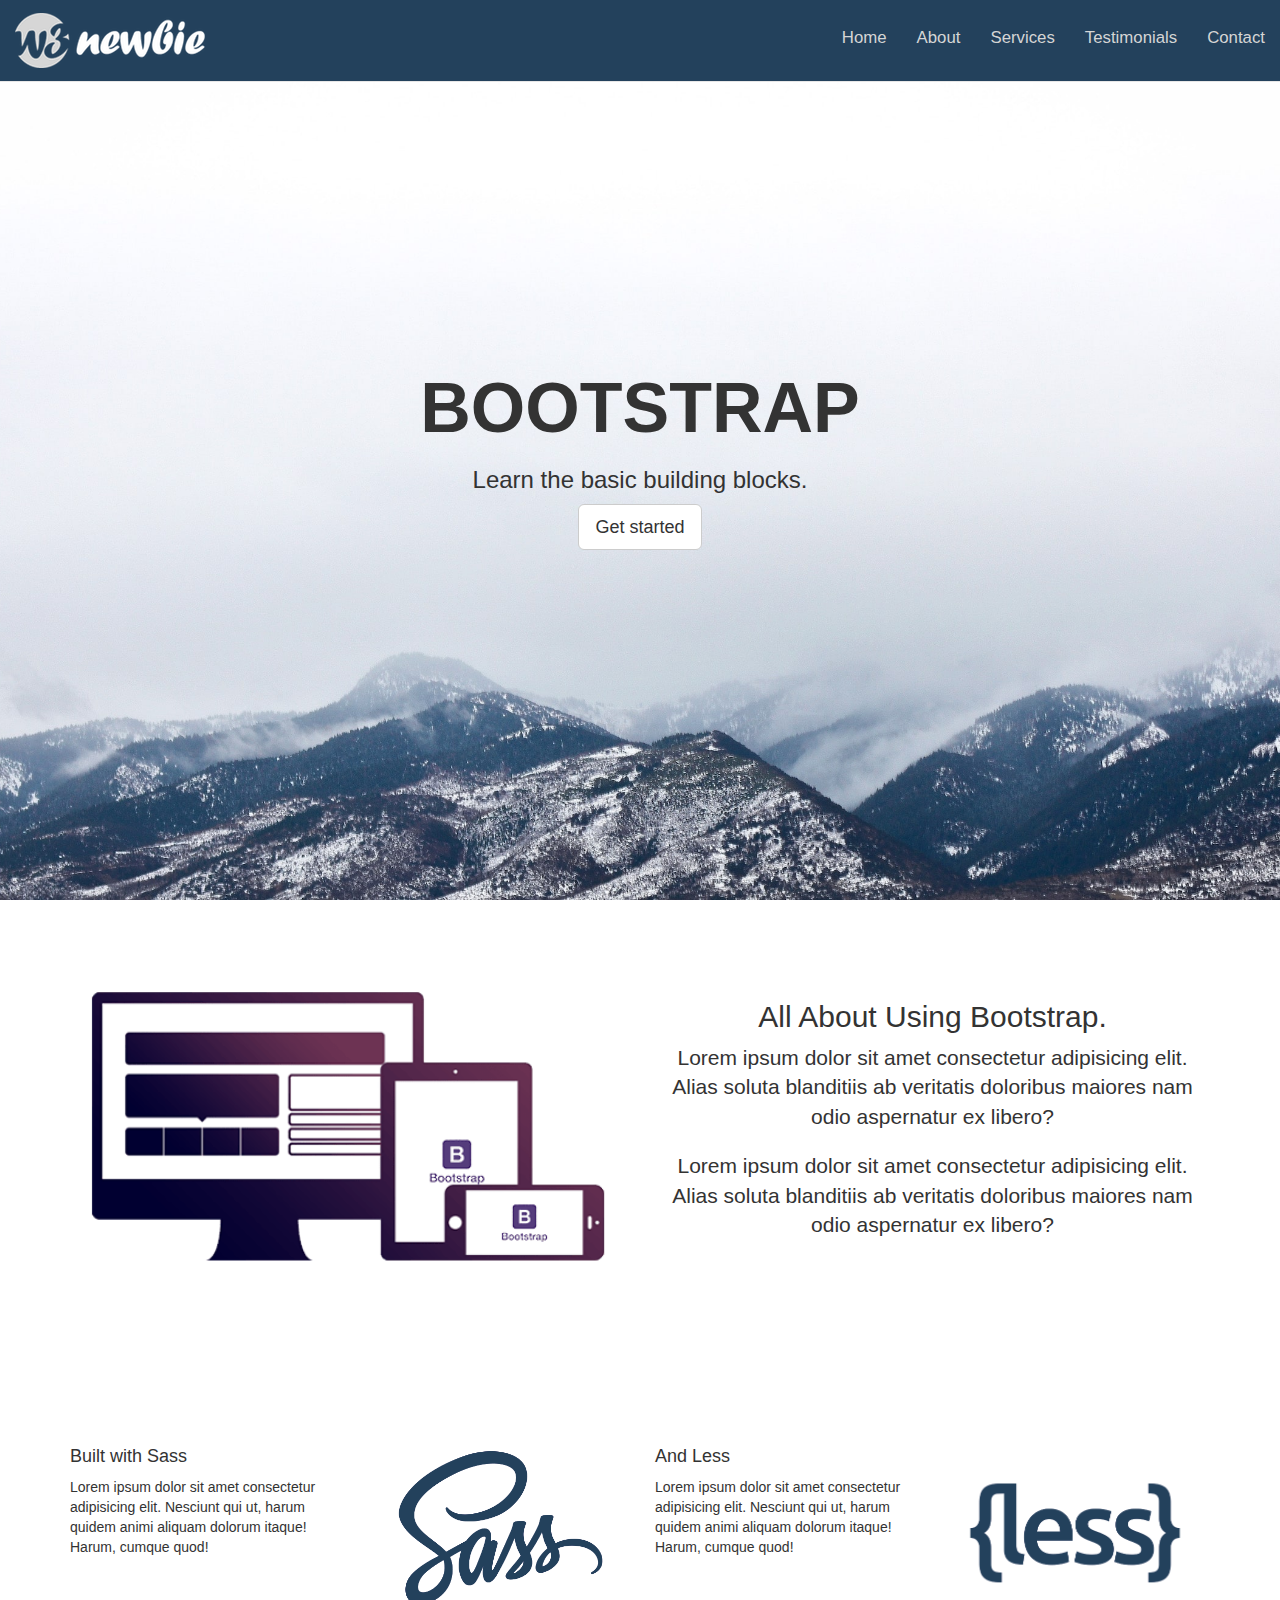
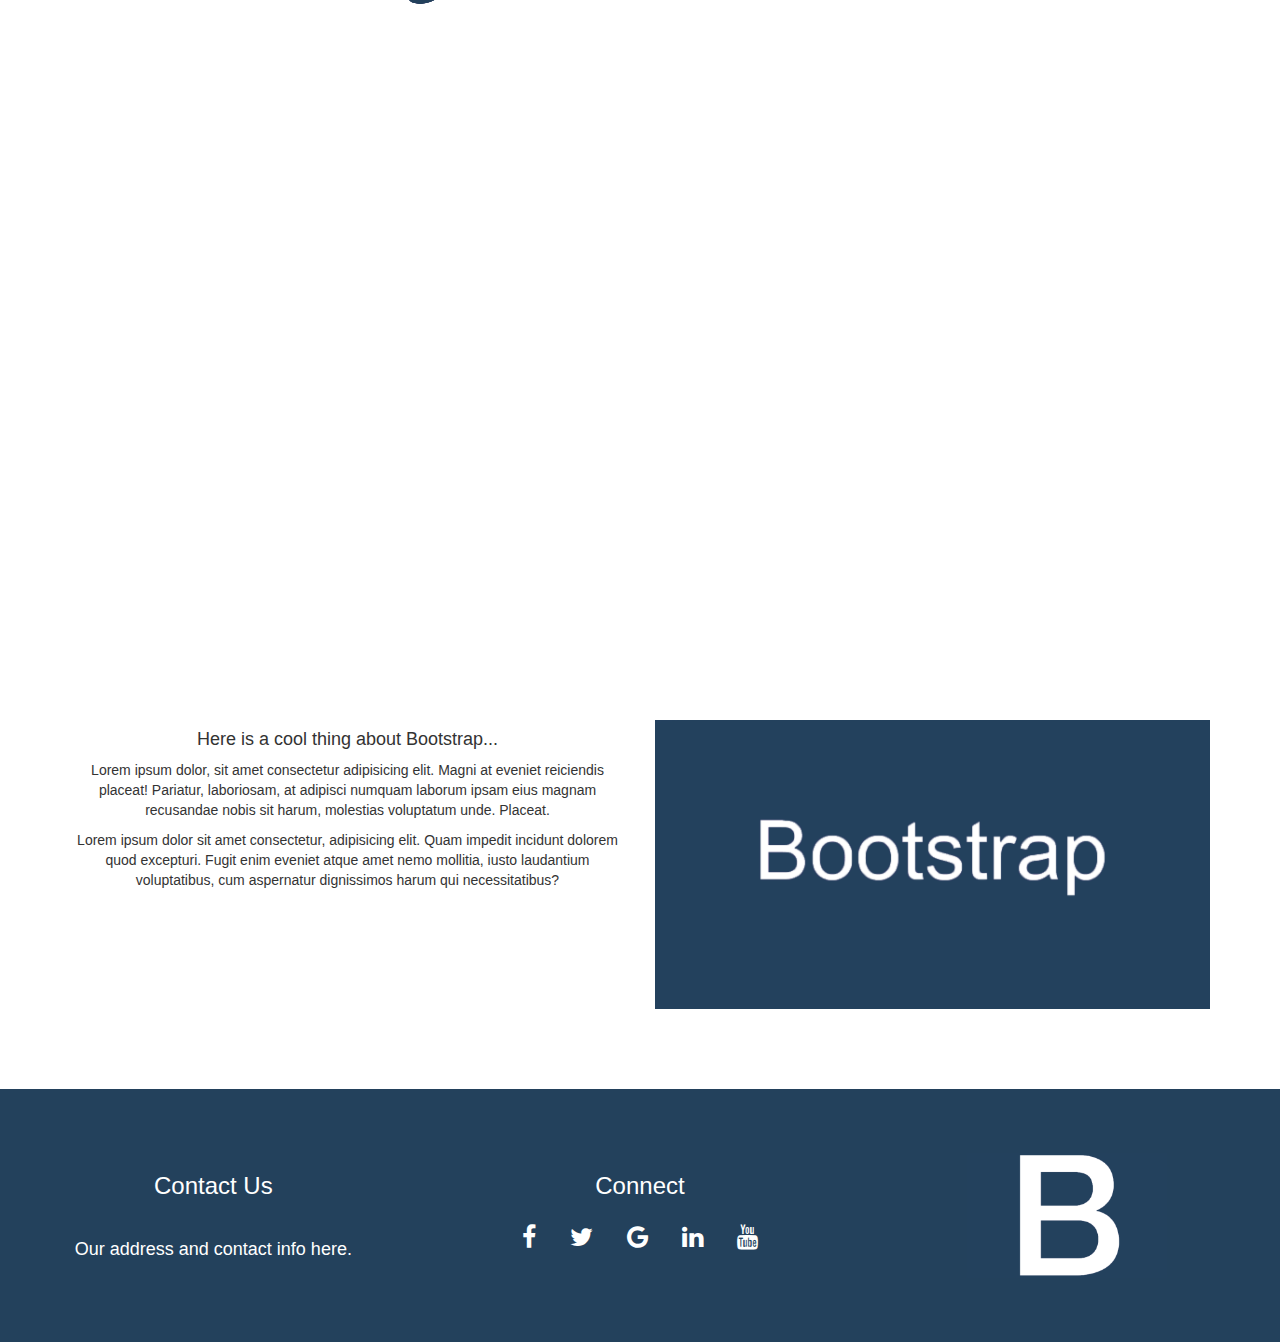
==== index.html @ a3c27249 "commit" ====
<!DOCTYPE html>
<html>
<head>
  <title>wordpressの練習</title>
  <meta name="viewport" content="width=device-width, initial-scale=1">
  <link rel="stylesheet" href="https://maxcdn.bootstrapcdn.com/bootstrap/3.3.7/css/bootstrap.min.css">
  <link rel="stylesheet" href="https://cdnjs.cloudflare.com/ajax/libs/font-awesome/4.7.0/css/font-awesome.min.css">
  <script src="https://ajax.googleapis.com/ajax/libs/jquery/3.2.1/jquery.min.js"></script>
  <script src="https://maxcdn.bootstrapcdn.com/bootstrap/3.3.7/js/bootstrap.min.js"></script>
  <link href="style.css" rel="stylesheet" />
</head>

<body>
<nav class="navbar navbar-default navbar-fixed-top" role="navigation">
  <div class="container-fluid">
    <div class="navbar-header">
      <button type="button" class="navbar-toggle" data-toggle="collapse" data-target="#navbar-collapse-main">
        <span class="sr-only">Toggle navigation</span>
        <span class="icon-bar"></span>
        <span class="icon-bar"></span>
        <span class="icon-bar"></span>
      </button>
      <a href="#" class="navbar-brand"><img src="img/w3newbie.png" alt=""></a>
    </div>
    <div class="collapse navbar-collapse" id="navbar-collapse-main">
      <ul class="nav navbar-nav navbar-right">
        <li><a href="#" class="active">Home</a></li>
        <li><a href="#">About</a></li>
        <li><a href="#">Services</a></li>
        <li><a href="#">Testimonials</a></li>
        <li><a href="#">Contact</a></li>
      </ul>
    </div>
  </div>
</nav>

<div id="home">
  <div class="landing-text">
    <h1>BOOTSTRAP</h1>
    <h3>Learn the basic building blocks.</h3>
    <a href="#" class="btn btn-default btn-lg">Get started</a>
  </div>
</div>

<div class="padding">
<div class="container">
  <div class="row">
    <div class="col-sm-6">
      <img src="img/bootstrap.png" alt="">
    </div>
    <div class="col-sm-6 text-center">
      <h2>All About Using Bootstrap.</h2>
      <p class="lead">Lorem ipsum dolor sit amet consectetur adipisicing elit. Alias soluta blanditiis ab veritatis doloribus maiores nam odio aspernatur ex libero?</p>
      <p class="lead">Lorem ipsum dolor sit amet consectetur adipisicing elit. Alias soluta blanditiis ab veritatis doloribus maiores nam odio aspernatur ex libero?</p>
    </div>
  </div>
  </div>
</div>

<div class="padding">
  <div class="container">
    <div class="row">
      <div class="col-lg-3 col-md-3 col-sm-6 col-xs-12">
        <h4>Built with Sass</h4>
        <p>Lorem ipsum dolor sit amet consectetur adipisicing elit. Nesciunt qui ut, harum quidem animi aliquam dolorum itaque! Harum, cumque quod!</p>
      </div>
      <div class="col-lg-3 col-md-3 col-sm-6 col-xs-12">
        <img src="img/sass.png" class="img-responsive" alt="">
      </div>
      <div class="col-lg-3 col-md-3 col-sm-6 col-xs-12">
        <h4>And Less</h4>
        <p>Lorem ipsum dolor sit amet consectetur adipisicing elit. Nesciunt qui ut, harum quidem animi aliquam dolorum itaque! Harum, cumque quod!</p>
            </div>
      <div class="col-lg-3 col-md-3 col-sm-6 col-xs-12">
        <img src="img/less.png" class="img-responsive" alt="">      
      </div>
    </div>
  </div>
</div>

  <div id="fixed"></div>
  <div class="padding">
    <div class="container">
      <div class="row">
        <div class="col-sm-6 text-center">
          <h4>Here is a cool thing about Bootstrap...</h4>
          <p>Lorem ipsum dolor, sit amet consectetur adipisicing elit. Magni at eveniet reiciendis placeat! Pariatur, laboriosam, at adipisci numquam laborum ipsam eius magnam recusandae nobis sit harum, molestias voluptatum unde. Placeat.</p>
          <p>Lorem ipsum dolor sit amet consectetur, adipisicing elit. Quam impedit incidunt dolorem quod excepturi. Fugit enim eveniet atque amet nemo mollitia, iusto laudantium voluptatibus, cum aspernatur dignissimos harum qui necessitatibus?</p>
        </div>
        <div class="col-sm-6">
          <img src="img/bootstrap2.png" alt="">
        </div>   
      </div>
      </div>
    </div>

    <footer class="container-fluid text-center">
      <div class="row">
        <div class="col-sm-4">
          <h3>Contact Us</h3>
          <br>
          <h4>Our address and contact info here.</h4>
        </div>
        <div class="col-sm-4">
          <h3>Connect</h3>
          <a href="#" class="fa fa-facebook"></a>
          <a href="#" class="fa fa-twitter"></a>
          <a href="#" class="fa fa-google"></a>
          <a href="#" class="fa fa-linkedin"></a>
          <a href="#" class="fa fa-youtube"></a>
        </div>
        <div class="col-sm-4">
          <img src="img/b.png" alt="" class="icon">
        </div>
      </div>
    </footer>

</body>
</html>
---- style.css ----
﻿@charset "utf-8";

html,body{
	height: 100%;
	width: 100%;
}
.navbar{
	background-color: #23415c;
	padding: 1% 0;
	font-size: 1.2em;
}
.navbar-brand{
	min-height: 55px;
	padding: 0 15px 5px;
}
.navbar-default .navbar-nav li a {
	color: #d5d5d5;
}
.navbar-default .navbar-nav li a:hover,.navbar-default .navbar-nav li a .active {
	color: #fff;
}
#home {
	background: url(img/mountains.jpeg) no-repeat center center fixed;
	display: table;
	height: 100%;
	position: relative;
	width: 100%;
	background-size: cover;
}
.landing-text {
	display: table-cell;
	text-align: center;
	vertical-align: middle;
}
.landing-text h1 {
	font-size: 500%;
	font-weight: 700;
}
.padding {
	padding: 80px 0;
}
.padding img {
	width: 100%;
}
#fixed {
	background: url(img/background.jpg) no-repeat center center fixed;
	display: table;
	height: 60%;
	width: 100%;
	background-size: cover;
}
footer{
	width: 100%;
	background-color: #23415c;
	padding: 5% 5% 5% 5%;
	color: #fff;
}
.fa {
	padding: 15px;
	font-size: 25px;
	color: #fff;
}
.fa:hover{
	color: #d5d5d5;
	text-decoration: none;
}
.icon {
	max-width:200px;
}

@media(max-width:768px){
	.landing-text h1 {
		font-size: 300%;
	}
	.fa {
		font-size: 20px;
		padding: 10px;
	}
	.icon {
		padding-top: 5%;
		max-width: 100px;
		
	}
}



















/*--- iOS Landing Page Fix
section {
 	position: relative;
 	width: 100%;
 	height: 100%;
 	display: table;
}
.home-wrap {
 	clip: rect(0, auto, auto, 0);
 	position: absolute;
 	top: 0;
 	left: 0;
 	width: 100%;
 	height: 100%;
}
#home {
	background-image: url('img/mountains.jpeg');
 	position: fixed;
 	display: table;
 	top: 0;
 	left: 0;
 	width: 100%;
	height: 100%;
	background-size: cover;
	background-position: center center;
	-webkit-transform: translateZ(0);
          transform: translateZ(0);
	will-change: transform;
	z-index: -1;
}
.landing-text {
	z-index: 100;
	display: table-cell;
	text-align: center;
	vertical-align: middle;
}
--*/

/*--- iOS Fixed Image Fix
figure {
	position: relative;
	width: 100%;
	height: 60%;
}
.fixed-wrap {
	clip: rect(0, auto, auto, 0);
	position: absolute;
	top: 0;
	left: 0;
	width: 100%;
	height: 100%;
}
#fixed {
	background-image: url('img/background.jpg');
	position: fixed;
	display: block;
	top: 0;
	left: 0;
	width: 100%;
	height: 100%;
	background-size: cover;
	background-position: center center;
	-webkit-transform: translateZ(0);
          transform: translateZ(0);
	will-change: transform;
}
--*/
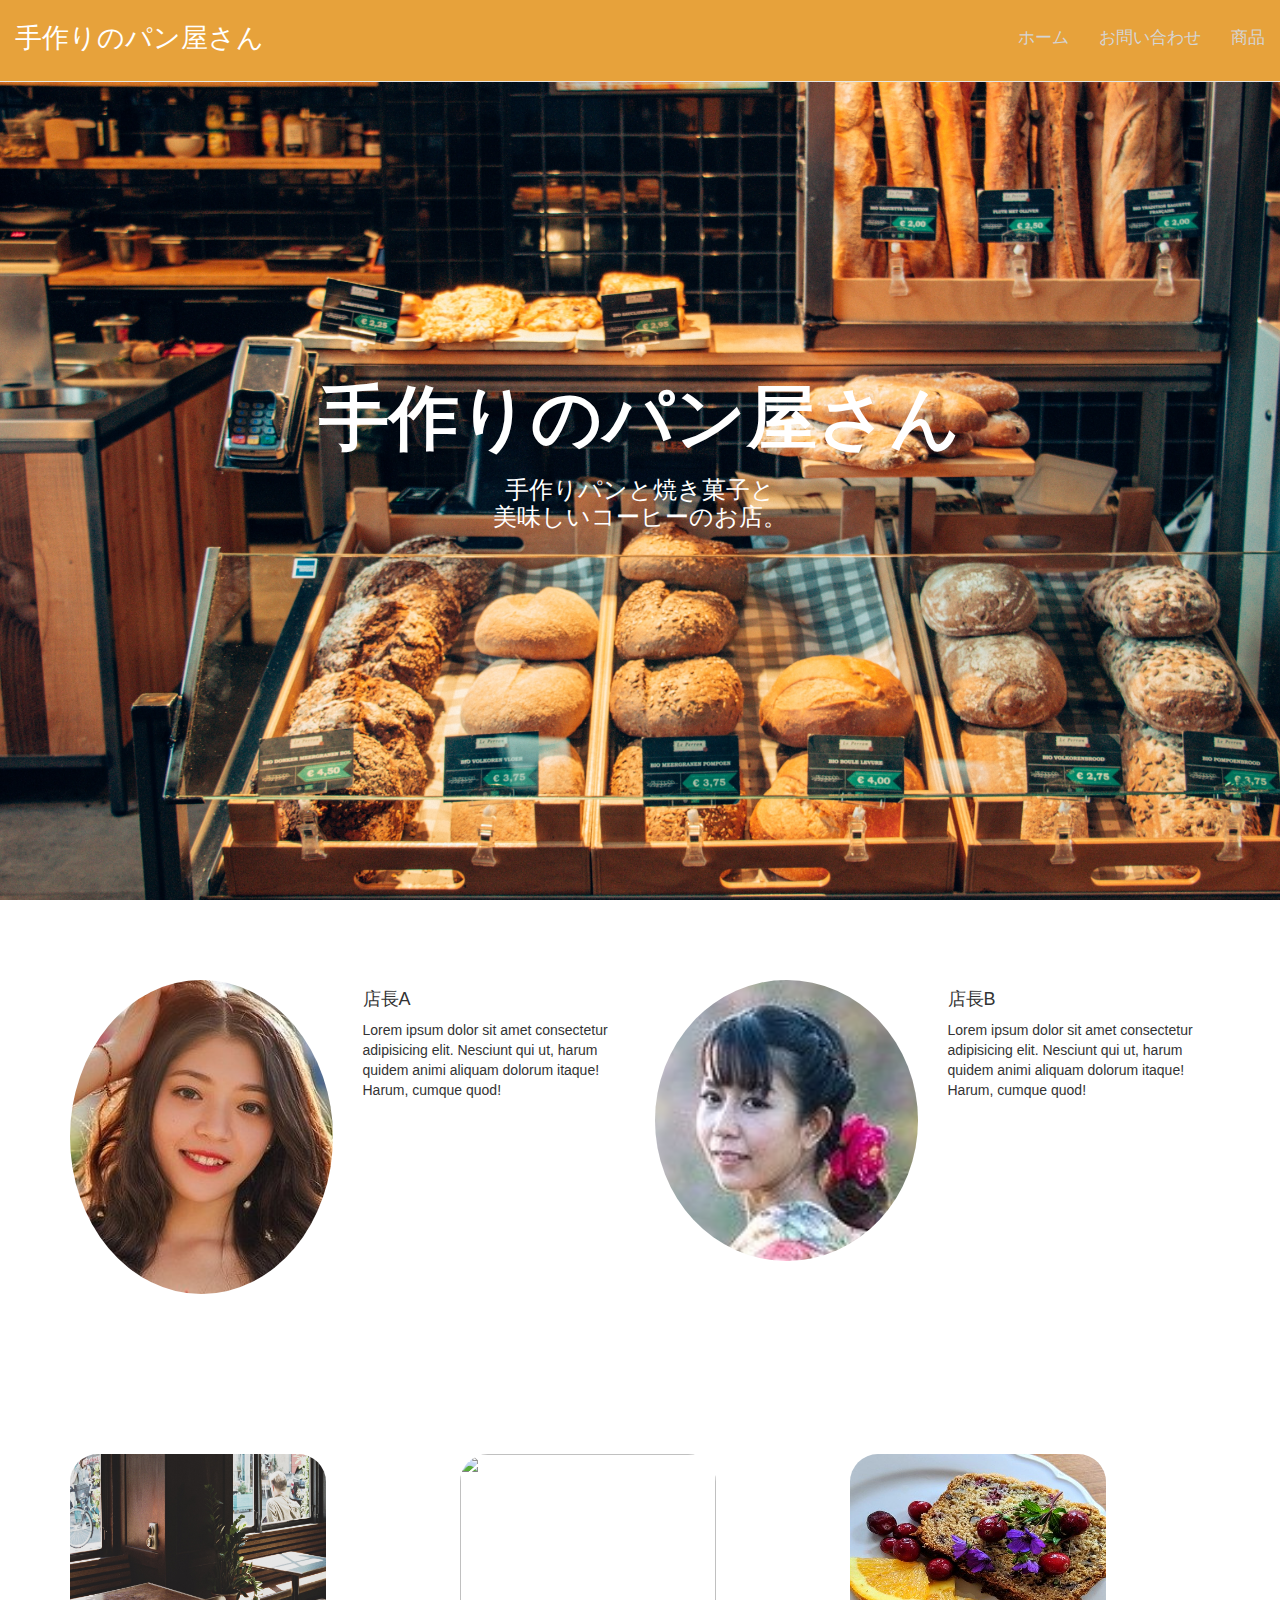
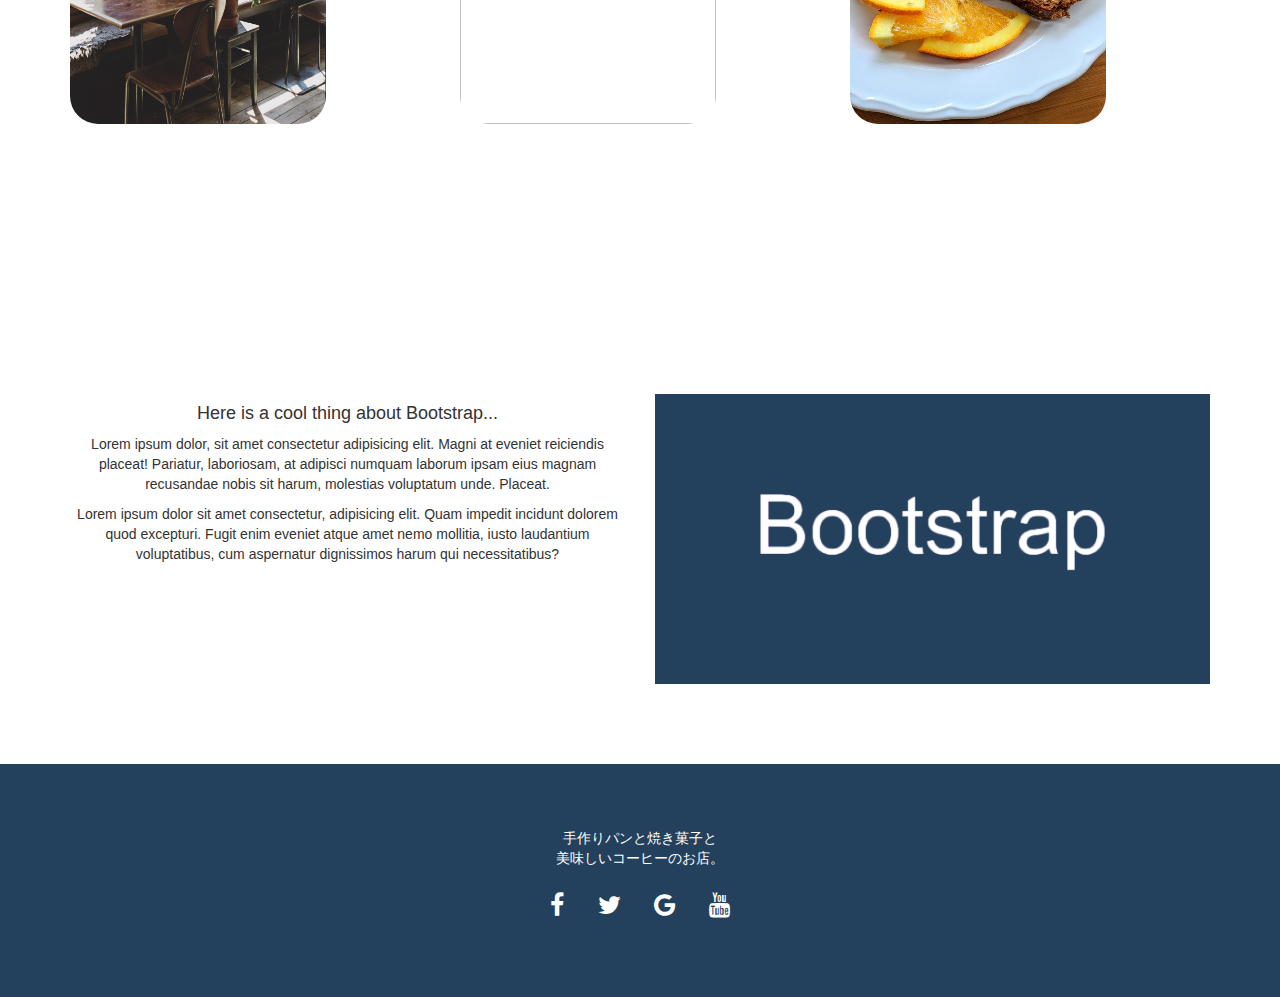
==== commit b616ca5b: "commit" ====
--- a/index.html
+++ b/index.html
@@ -20,15 +20,13 @@
         <span class="icon-bar"></span>
         <span class="icon-bar"></span>
       </button>
-      <a href="#" class="navbar-brand"><img src="img/w3newbie.png" alt=""></a>
+      <a href="index.html" class="navbar-brand"><p>手作りのパン屋さん</p></a>
     </div>
     <div class="collapse navbar-collapse" id="navbar-collapse-main">
       <ul class="nav navbar-nav navbar-right">
-        <li><a href="#" class="active">Home</a></li>
-        <li><a href="#">About</a></li>
-        <li><a href="#">Services</a></li>
-        <li><a href="#">Testimonials</a></li>
-        <li><a href="#">Contact</a></li>
+        <li><a href="index.html" class="active">ホーム</a></li>
+        <li><a href="contact.html">お問い合わせ</a></li>
+        <li><a href="single.html">商品</a></li>
       </ul>
     </div>
   </div>
@@ -36,49 +34,61 @@
 
 <div id="home">
   <div class="landing-text">
-    <h1>BOOTSTRAP</h1>
-    <h3>Learn the basic building blocks.</h3>
-    <a href="#" class="btn btn-default btn-lg">Get started</a>
+    <h1>手作りのパン屋さん</h1>
+    <h3>手作りパンと焼き菓子と<br>美味しいコーヒーのお店。</h3>
   </div>
 </div>
 
-<div class="padding">
-<div class="container">
-  <div class="row">
-    <div class="col-sm-6">
-      <img src="img/bootstrap.png" alt="">
-    </div>
-    <div class="col-sm-6 text-center">
-      <h2>All About Using Bootstrap.</h2>
-      <p class="lead">Lorem ipsum dolor sit amet consectetur adipisicing elit. Alias soluta blanditiis ab veritatis doloribus maiores nam odio aspernatur ex libero?</p>
-      <p class="lead">Lorem ipsum dolor sit amet consectetur adipisicing elit. Alias soluta blanditiis ab veritatis doloribus maiores nam odio aspernatur ex libero?</p>
-    </div>
-  </div>
-  </div>
-</div>
+
 
 <div class="padding">
   <div class="container">
     <div class="row">
+
       <div class="col-lg-3 col-md-3 col-sm-6 col-xs-12">
-        <h4>Built with Sass</h4>
+          <img src="img/girl.jpg" class="girl img-responsive" alt="">
+        </div>
+      <div class="col-lg-3 col-md-3 col-sm-6 col-xs-12">
+        <h4>店長A</h4>
+        <p>Lorem ipsum dolor sit amet consectetur adipisicing elit. Nesciunt qui ut, harum quidem animi aliquam dolorum itaque! Harum, cumque quod!</p>
+        </div>
+
+      <div class="col-lg-3 col-md-3 col-sm-6 col-xs-12">
+          <img src="img/girl2.jpg" class="girl img-responsive" alt="">
+        </div>
+        <div class="col-lg-3 col-md-3 col-sm-6 col-xs-12">
+          <h4>店長B</h4>
         <p>Lorem ipsum dolor sit amet consectetur adipisicing elit. Nesciunt qui ut, harum quidem animi aliquam dolorum itaque! Harum, cumque quod!</p>
       </div>
-      <div class="col-lg-3 col-md-3 col-sm-6 col-xs-12">
-        <img src="img/sass.png" class="img-responsive" alt="">
-      </div>
-      <div class="col-lg-3 col-md-3 col-sm-6 col-xs-12">
-        <h4>And Less</h4>
-        <p>Lorem ipsum dolor sit amet consectetur adipisicing elit. Nesciunt qui ut, harum quidem animi aliquam dolorum itaque! Harum, cumque quod!</p>
-            </div>
-      <div class="col-lg-3 col-md-3 col-sm-6 col-xs-12">
-        <img src="img/less.png" class="img-responsive" alt="">      
-      </div>
+    
     </div>
   </div>
 </div>
 
-  <div id="fixed"></div>
+  <div id="fixed">
+    <div class="padding">
+      <div class="container">
+        <div class="row">
+          
+            <div class="showcase col-lg-4 col-md-4 col-sm-12">
+              <img src="img/shop2.jpg" class="img-responsive" alt="">
+            <p>落ち着いた店内</p>
+          </div>
+    
+            <div class="showcase col-lg-4 col-md-4 col-sm-12">
+              <img src="img/cofee.jpg" class="img-responsive" alt="">
+            <p>美味しいコーヒー</p>
+          </div>
+
+            <div class="showcase col-lg-4 col-md-4 col-sm-12">
+              <img src="img/cake2.jpg" class="img-responsive" alt="">
+            <p>手作り焼き菓子</p>
+          </div>
+  
+        </div>
+      </div>
+    </div>
+  </div>
   <div class="padding">
     <div class="container">
       <div class="row">
@@ -96,21 +106,12 @@
 
     <footer class="container-fluid text-center">
       <div class="row">
-        <div class="col-sm-4">
-          <h3>Contact Us</h3>
-          <br>
-          <h4>Our address and contact info here.</h4>
-        </div>
-        <div class="col-sm-4">
-          <h3>Connect</h3>
+        <div class="col-12">
+          <P>手作りパンと焼き菓子と<br>美味しいコーヒーのお店。</P>          
           <a href="#" class="fa fa-facebook"></a>
           <a href="#" class="fa fa-twitter"></a>
           <a href="#" class="fa fa-google"></a>
-          <a href="#" class="fa fa-linkedin"></a>
           <a href="#" class="fa fa-youtube"></a>
-        </div>
-        <div class="col-sm-4">
-          <img src="img/b.png" alt="" class="icon">
         </div>
       </div>
     </footer>
--- a/style.css
+++ b/style.css
@@ -4,14 +4,22 @@
 	height: 100%;
 	width: 100%;
 }
+li {
+	list-style-type: none;
+}
 .navbar{
-	background-color: #23415c;
+	background-color: #e7a23b;
 	padding: 1% 0;
 	font-size: 1.2em;
 }
 .navbar-brand{
 	min-height: 55px;
-	padding: 0 15px 5px;
+	padding: 15px;
+}
+
+.navbar-brand p{
+	font-size: 1.5em;
+	color: #fff;
 }
 .navbar-default .navbar-nav li a {
 	color: #d5d5d5;
@@ -20,7 +28,7 @@
 	color: #fff;
 }
 #home {
-	background: url(img/mountains.jpeg) no-repeat center center fixed;
+	background: url(img/breadshop.jpg) no-repeat center center fixed;
 	display: table;
 	height: 100%;
 	position: relative;
@@ -31,6 +39,7 @@
 	display: table-cell;
 	text-align: center;
 	vertical-align: middle;
+	color: #fff;
 }
 .landing-text h1 {
 	font-size: 500%;
@@ -42,18 +51,37 @@
 .padding img {
 	width: 100%;
 }
+.girl {
+	border-radius: 50%;
+}
 #fixed {
-	background: url(img/background.jpg) no-repeat center center fixed;
+	background: url(img/baked.jpg) no-repeat center center fixed;
 	display: table;
 	height: 60%;
 	width: 100%;
 	background-size: cover;
 }
+.showcase img {
+	width: 20vw;
+	height: 30vh;
+	border-radius: 2em;
+}
+.showcase p {
+	font-size: 1.5em;
+	color: #fff;
+	text-align: center;
+	padding: .4em;
+}
+
 footer{
 	width: 100%;
 	background-color: #23415c;
 	padding: 5% 5% 5% 5%;
 	color: #fff;
+	text-align: center;
+}
+footer ul{
+	text-align: center;
 }
 .fa {
 	padding: 15px;
@@ -81,6 +109,12 @@
 		max-width: 100px;
 		
 	}
+
+.showcase img {
+	width: 100%;
+	border-radius: 2em;
+	object-fit: cover;
+}
 }
 
 
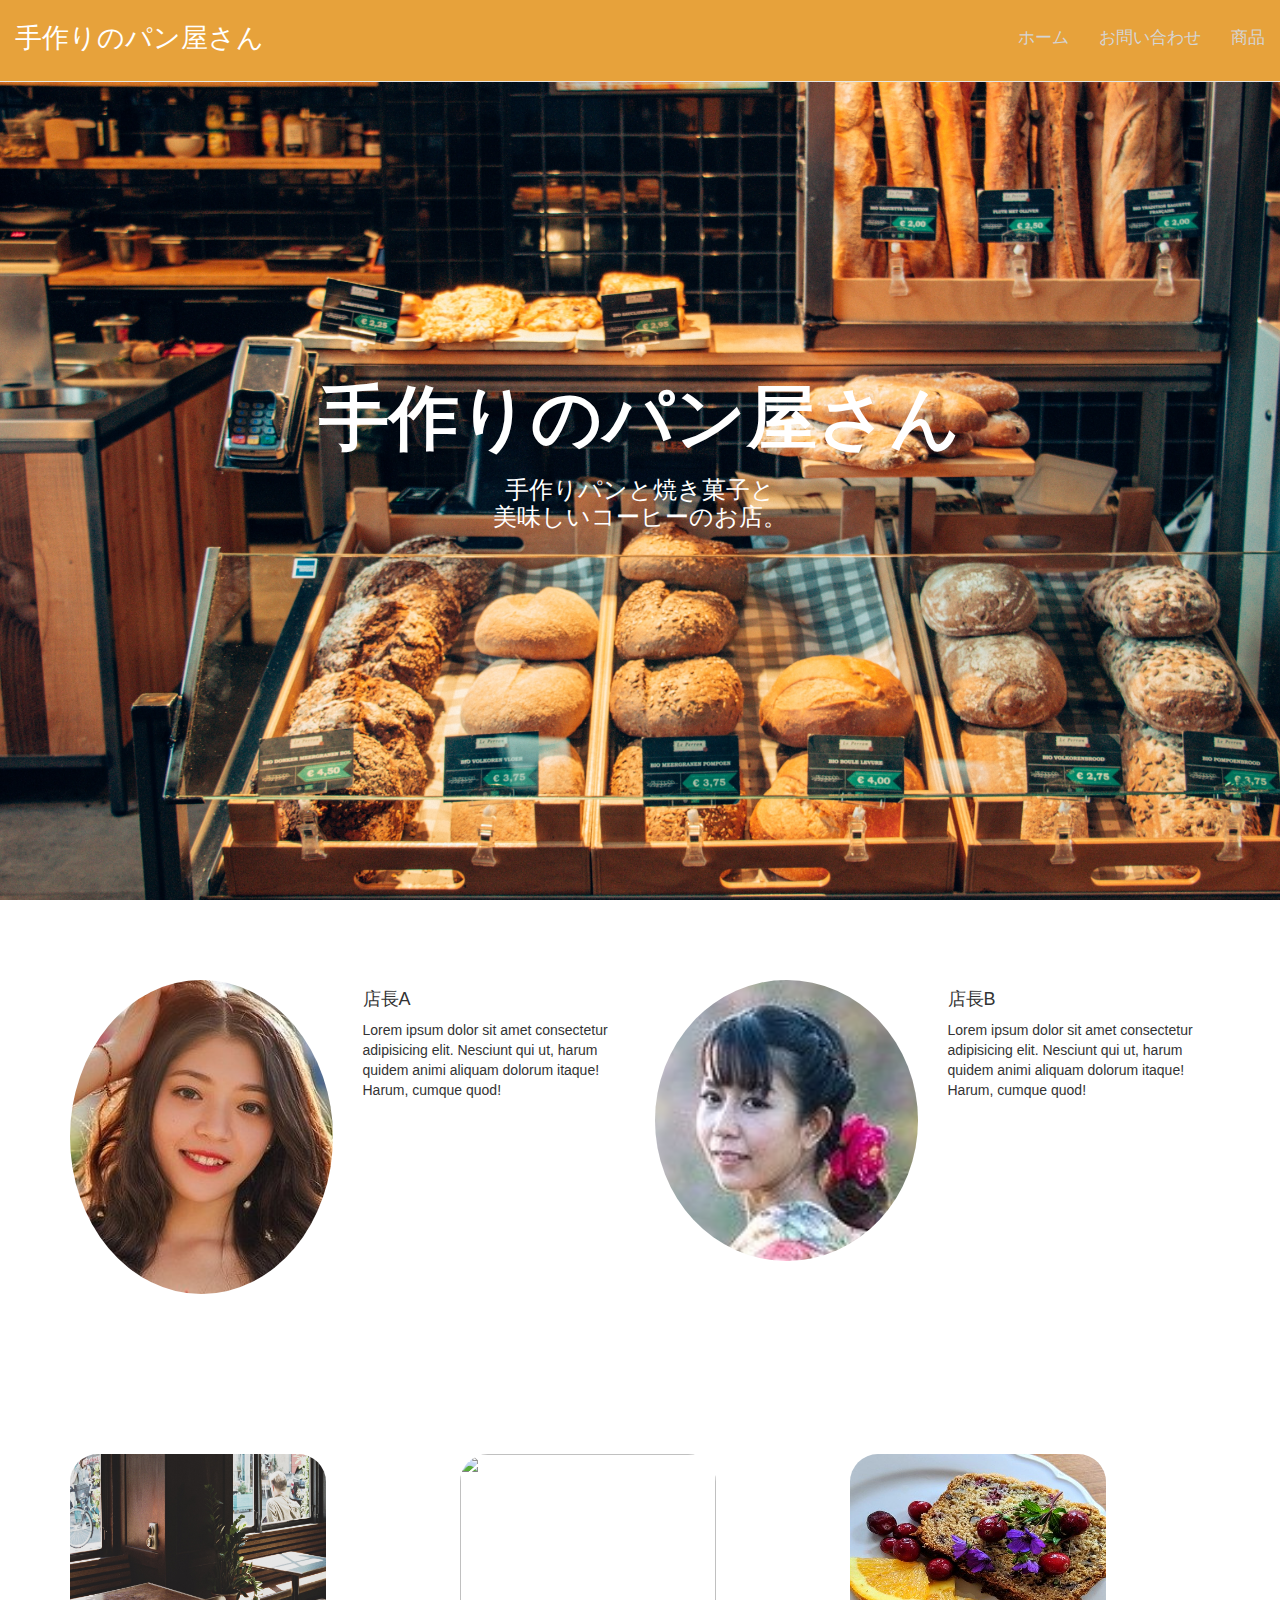
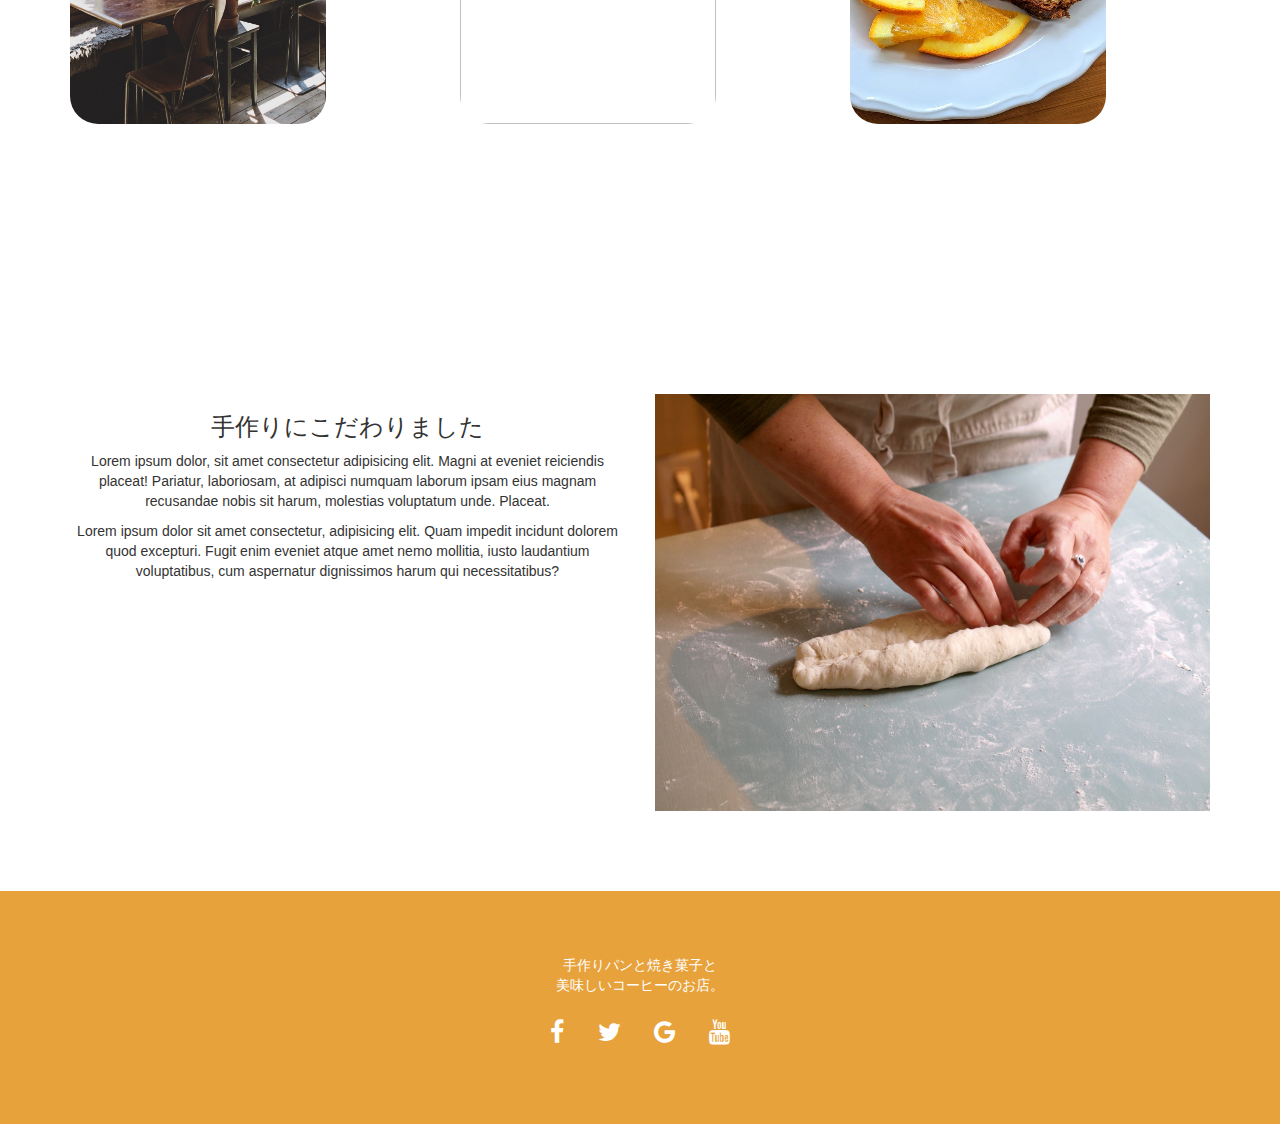
==== commit 167cf868: "commit" ====
--- a/index.html
+++ b/index.html
@@ -93,12 +93,12 @@
     <div class="container">
       <div class="row">
         <div class="col-sm-6 text-center">
-          <h4>Here is a cool thing about Bootstrap...</h4>
+          <h3>手作りにこだわりました</h3>
           <p>Lorem ipsum dolor, sit amet consectetur adipisicing elit. Magni at eveniet reiciendis placeat! Pariatur, laboriosam, at adipisci numquam laborum ipsam eius magnam recusandae nobis sit harum, molestias voluptatum unde. Placeat.</p>
           <p>Lorem ipsum dolor sit amet consectetur, adipisicing elit. Quam impedit incidunt dolorem quod excepturi. Fugit enim eveniet atque amet nemo mollitia, iusto laudantium voluptatibus, cum aspernatur dignissimos harum qui necessitatibus?</p>
         </div>
-        <div class="col-sm-6">
-          <img src="img/bootstrap2.png" alt="">
+        <div class="col-sm-6 makebread">
+          <img src="img/makebread.jpg" alt="">
         </div>   
       </div>
       </div>
--- a/style.css
+++ b/style.css
@@ -66,16 +66,37 @@
 	height: 30vh;
 	border-radius: 2em;
 }
+.Recommended p{
+	color: #fff;
+	font-size: 1.5em;
+}
+.products {
+	padding-top: 2em;
+}
 .showcase p {
 	font-size: 1.5em;
 	color: #fff;
-	text-align: center;
 	padding: .4em;
 }
-
+.product p {
+	font-size: 1em;
+	color: #fff;
+}
+.product img {
+	height: 30vh;
+	width: 20vw;
+	padding: 1em;
+	border-radius: 2em;
+}
+.takecofee img {
+	border-radius: 2em;
+}
+.takecofee p{
+	font-size: 1.5em;
+}
 footer{
 	width: 100%;
-	background-color: #23415c;
+	background-color: #e7a23b;
 	padding: 5% 5% 5% 5%;
 	color: #fff;
 	text-align: center;
@@ -115,6 +136,15 @@
 	border-radius: 2em;
 	object-fit: cover;
 }
+.product img {
+	border-radius: 2em;
+	width: 100%;
+	object-fit: cover;
+	min-height: 30vh;
+}
+.takecofee p {
+	padding-bottom: 2em;
+}
 }
 
 
